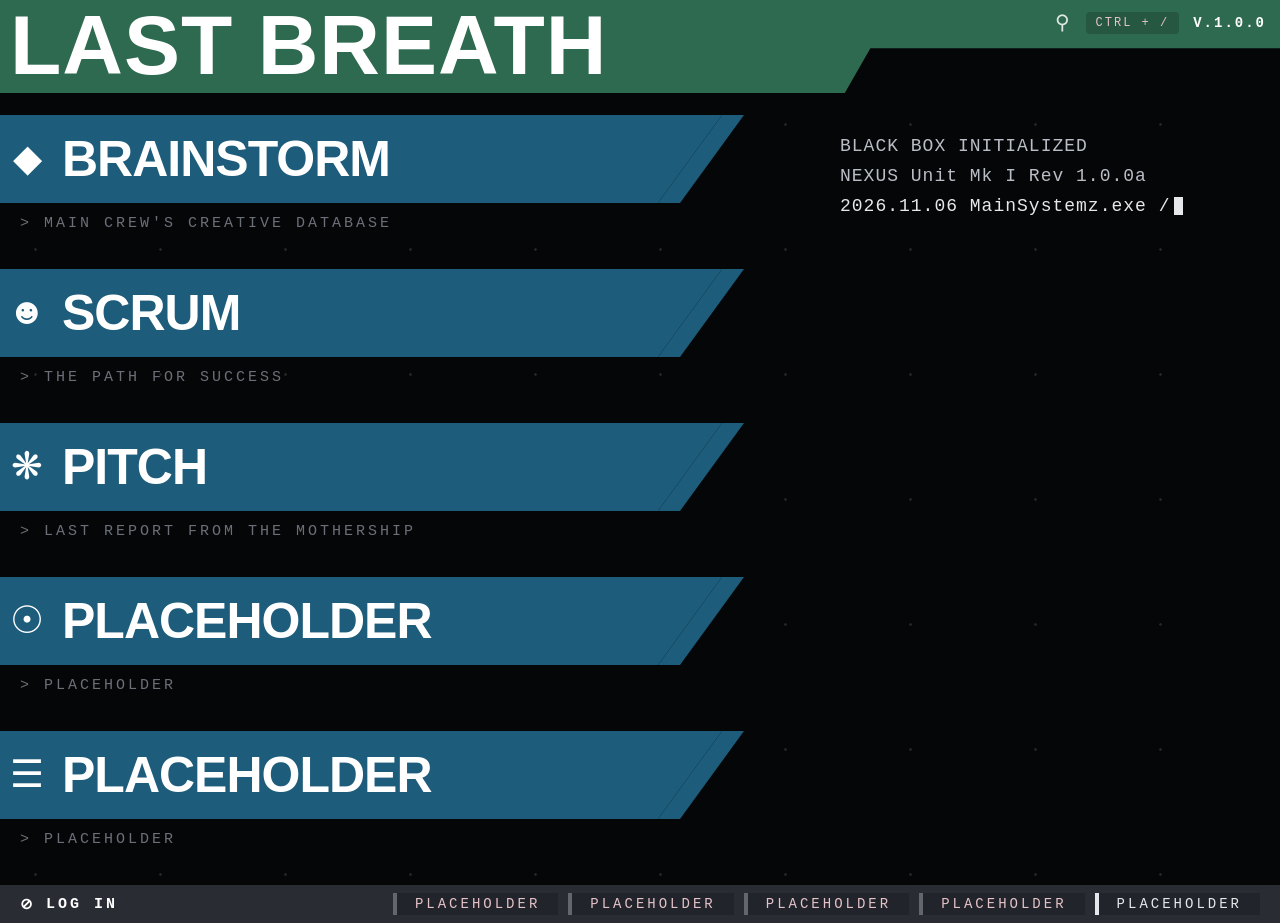
==== index.html @ 3838f7fb "placeholder and recolor" ====
<!DOCTYPE html>
<html lang="pt-BR">
<head>
  <meta charset="UTF-8">
  <meta name="viewport" content="width=device-width, initial-scale=1">
  <title>LAST BREATH</title>
  <link rel="stylesheet" href="style.css">
</head>
<body>

  <header class="topbar">
    <h1 class="logo">LAST BREATH</h1>
    <div class="topbar-tools">
      <span class="search-icon">&#9906;</span>
      <span class="kbd">CTRL + /</span>
      <span class="version">V.1.0.0</span>
    </div>
  </header>

  <main class="layout">
    <nav class="menu">
      <a href="#" class="menu-item">
        <span class="menu-btn"><span class="icon">&#9670;</span><span class="label">Brainstorm</span></span>
        <span class="menu-stripe"></span>
        <span class="menu-sub">&gt; Main crew's creative database</span>
      </a>

      <a href="#" class="menu-item">
        <span class="menu-btn"><span class="icon">&#9787;</span><span class="label">Scrum</span></span>
        <span class="menu-stripe"></span>
        <span class="menu-sub">&gt; The path for success</span>
      </a>

      <a href="#" class="menu-item">
        <span class="menu-btn"><span class="icon">&#10059;</span><span class="label">Pitch</span></span>
        <span class="menu-stripe"></span>
        <span class="menu-sub">&gt; Last report from the mothership</span>
      </a>

      <a href="#" class="menu-item">
        <span class="menu-btn"><span class="icon">&#9737;</span><span class="label">PLACEHOLDER</span></span>
        <span class="menu-stripe"></span>
        <span class="menu-sub">&gt; PLACEHOLDER</span>
      </a>

      <a href="#" class="menu-item">
        <span class="menu-btn"><span class="icon">&#9776;</span><span class="label">PLACEHOLDER</span></span>
        <span class="menu-stripe"></span>
        <span class="menu-sub">&gt; PLACEHOLDER</span>
      </a>
    </nav>

    <section class="terminal">
      <p>BLACK BOX INITIALIZED</p>
      <p>NEXUS Unit Mk I Rev 1.0.0a</p>
      <p class="amber">2026.11.06 MainSystemz.exe /<span class="cursor"></span></p>
    </section>
  </main>

  <footer class="bottombar">
    <a href="#" class="login"><span>&#8856;</span> LOG IN</a>
    <div class="footer-links">
      <a href="#">placeholder</a>
      <a href="#">placeholder</a>
      <a href="#">placeholder</a>
      <a href="#">placeholder</a>
      <a href="#" class="support">placeholder</a>
    </div>
  </footer>

</body>
</html>
---- style.css ----
/* =========================================================
   COLORS
   ========================================================= */
:root {
  --color-background: #050608;              /* fundo da página */
  --color-header: #2D6A4F;
  --color-fotter: #2A2C34;
  --color-primary: #1D5C7A;                 /* topo, botões do menu, rodapé */
  --color-primary-hover: #3A0F16;           /* botões do menu ao passar o mouse */
  --color-accent: #E6E7EB;                  /* destaque: cursor, linha do terminal, "apoie" */
  --color-text: #ffffff;                    /* texto principal */
  --color-text-muted: #6b7078;              /* subtítulos do menu */
  --color-text-terminal: #b9bec6;           /* texto do terminal */
  --color-text-on-primary: #e4c3c8;         /* texto secundário sobre a cor primária */
  --color-grid-dot: rgba(255, 255, 255, 0.12); /* pontos da grade de fundo */
  --color-overlay: rgba(0, 0, 0, 0.18);     /* caixas escuras sobre a cor primária */
  --color-overlay-hover: rgba(0, 0, 0, 0.35);
  --color-border-soft: rgba(255, 255, 255, 0.3); /* borda esquerda dos links do rodapé */
}

* { box-sizing: border-box; margin: 0; padding: 0; }

html, body { height: 100%; }

body {
  background-color: var(--color-background);
  color: var(--color-text);
  font-family: "Share Tech Mono", "Courier New", monospace;
  /* grade pontilhada */
  background-image: radial-gradient(var(--color-grid-dot) 1.2px, transparent 1.5px);
  background-size: 125px 125px;
  background-position: 98px 62px;
  display: flex;
  flex-direction: column;
  min-height: 100vh;
  overflow-x: hidden;
}

/* ---------- TOPO ---------- */
.topbar {
  position: relative;
  height: 93px;
  background: var(--color-header);
  clip-path: polygon(0 0, 100% 0, 100% 52%, 68% 52%, 66% 100%, 0 100%);
  display: flex;
  align-items: flex-start;
  justify-content: space-between;
  flex-shrink: 0;
}

.logo {
  font-family: "Arial Black", Impact, sans-serif;
  font-size: 84px;
  line-height: 90px;
  letter-spacing: 1px;
  padding-left: 10px;
  font-weight: 900;
}

.topbar-tools {
  display: flex;
  align-items: center;
  gap: 14px;
  padding: 10px 14px 0 0;
  font-size: 14px;
  letter-spacing: 2px;
}

.search-icon { font-size: 20px; opacity: .85; }

.kbd {
  background: var(--color-overlay);
  padding: 4px 10px;
  border-radius: 4px;
  font-size: 12px;
  color: var(--color-text-on-primary);
}

.version { font-weight: bold; }

/* ---------- LAYOUT ---------- */
.layout {
  flex: 1;
  display: flex;
  gap: 80px;
  padding-top: 22px;
}

/* ---------- MENU ---------- */
.menu {
  width: 760px;
  max-width: 100%;
  flex-shrink: 0;
}

.menu-item {
  position: relative;
  display: block;
  height: 154px;
  text-decoration: none;
  color: inherit;
}

.menu-btn {
  display: flex;
  align-items: center;
  gap: 8px;
  width: 722px;
  max-width: 100%;
  height: 88px;
  background: var(--color-primary);
  clip-path: polygon(0 0, 100% 0, calc(100% - 64px) 100%, 0 100%);
  transition: background .15s;
}

.menu-stripe {
  position: absolute;
  top: 0;
  left: 658px;
  width: 86px;
  height: 88px;
  background: var(--color-primary);
  clip-path: polygon(64px 0, 86px 0, 22px 100%, 0 100%);
  transition: background .15s;
}

.menu-item:hover .menu-btn,
.menu-item:hover .menu-stripe { background: var(--color-primary-hover); }

.icon {
  font-size: 38px;
  width: 54px;
  text-align: center;
}

.label {
  font-family: "Arial Narrow", "Arial Black", Impact, sans-serif;
  font-size: 50px;
  font-weight: 800;
  text-transform: uppercase;
  letter-spacing: -1px;
}

.menu-sub {
  display: block;
  margin: 12px 0 0 20px;
  font-size: 15px;
  letter-spacing: 3px;
  text-transform: uppercase;
  color: var(--color-text-muted);
}

/* ---------- TERMINAL ---------- */
.terminal {
  padding-top: 16px;
  font-size: 18px;
  line-height: 30px;
  letter-spacing: 1px;
  color: var(--color-text-terminal);
  text-transform: none;
}

.terminal .amber { color: var(--color-accent); }

.cursor {
  display: inline-block;
  width: 9px;
  height: 18px;
  margin-left: 4px;
  vertical-align: middle;
  background: var(--color-accent);
  animation: blink 1s steps(1) infinite;
}

@keyframes blink { 50% { opacity: 0; } }

/* ---------- RODAPÉ ---------- */
.bottombar {
  height: 38px;
  flex-shrink: 0;
  background: var(--color-fotter);
  display: flex;
  align-items: center;
  justify-content: space-between;
  padding: 0 20px;
  font-size: 15px;
  letter-spacing: 3px;
}

.login {
  color: var(--color-text);
  text-decoration: none;
  display: flex;
  align-items: center;
  gap: 10px;
  font-weight: bold;
}

.footer-links { display: flex; gap: 10px; }

.footer-links a {
  color: var(--color-text-on-primary);
  text-decoration: none;
  text-transform: uppercase;
  padding: 3px 18px;
  background: var(--color-overlay);
  border-left: 4px solid var(--color-border-soft);
  font-size: 14px;
  transition: background .15s;
}

.footer-links a:hover { background: var(--color-overlay-hover); }

.footer-links a.support {
  color: var(--color-accent);
  border-left-color: var(--color-accent);
}

/* ---------- RESPONSIVO ---------- */
@media (max-width: 1100px) {
  .terminal { display: none; }
  .logo { font-size: 56px; }
  .label { font-size: 36px; }
  .menu-btn { width: 100%; }
  .menu-stripe { display: none; }
}
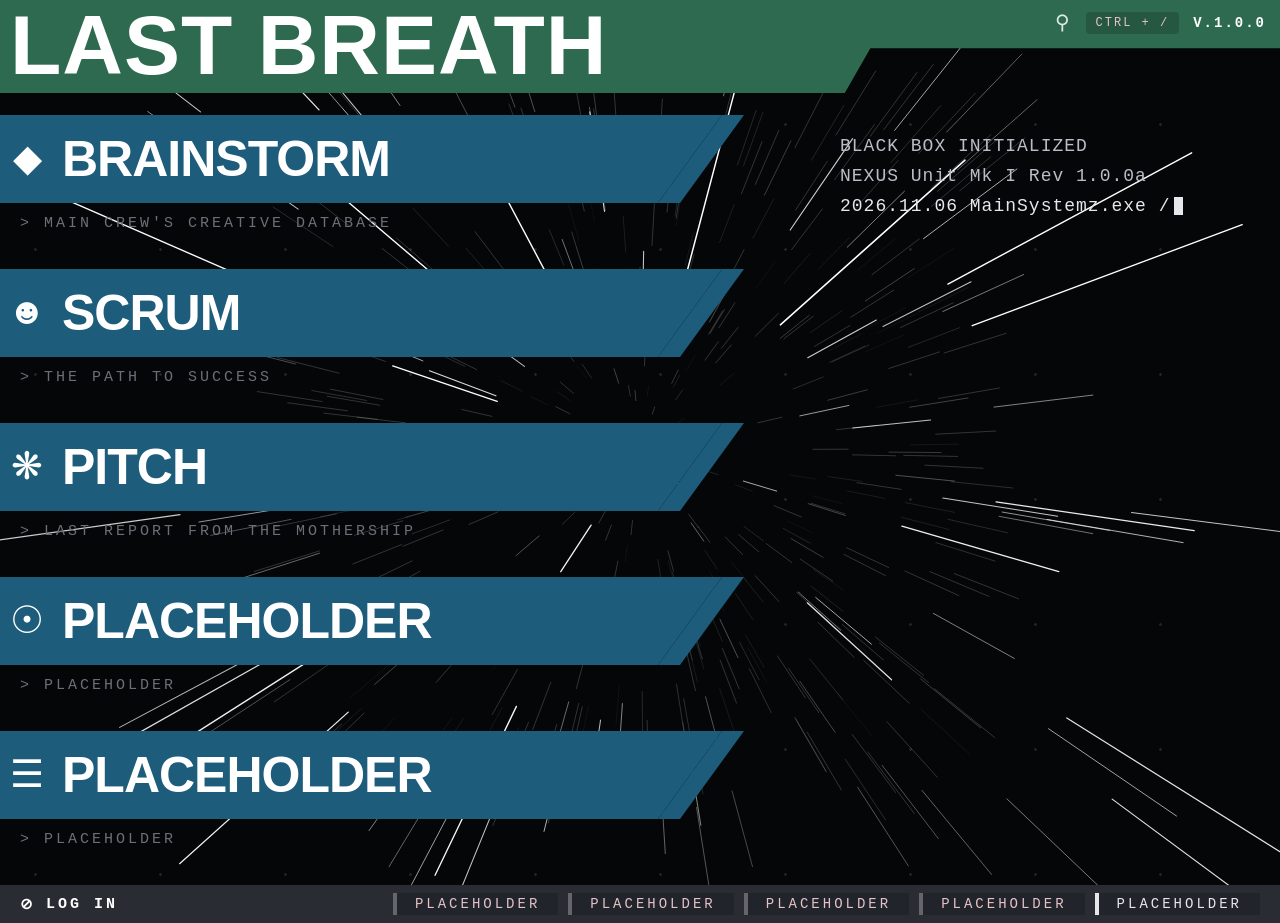
==== commit e86d684a: "fixing" ====
--- a/index.html
+++ b/index.html
@@ -1,5 +1,5 @@
 <!DOCTYPE html>
-<html lang="pt-BR">
+<html lang="en-IE">
 <head>
   <meta charset="UTF-8">
   <meta name="viewport" content="width=device-width, initial-scale=1">
@@ -7,6 +7,7 @@
   <link rel="stylesheet" href="style.css">
 </head>
 <body>
+  <canvas id="hyperspace" aria-hidden="true"></canvas>
 
   <header class="topbar">
     <h1 class="logo">LAST BREATH</h1>
@@ -28,7 +29,7 @@
       <a href="#" class="menu-item">
         <span class="menu-btn"><span class="icon">&#9787;</span><span class="label">Scrum</span></span>
         <span class="menu-stripe"></span>
-        <span class="menu-sub">&gt; The path for success</span>
+        <span class="menu-sub">&gt; The path to success</span>
       </a>
 
       <a href="#" class="menu-item">
@@ -38,15 +39,15 @@
       </a>
 
       <a href="#" class="menu-item">
-        <span class="menu-btn"><span class="icon">&#9737;</span><span class="label">PLACEHOLDER</span></span>
+        <span class="menu-btn"><span class="icon">&#9737;</span><span class="label">Placeholder</span></span>
         <span class="menu-stripe"></span>
-        <span class="menu-sub">&gt; PLACEHOLDER</span>
+        <span class="menu-sub">&gt; Placeholder</span>
       </a>
 
       <a href="#" class="menu-item">
-        <span class="menu-btn"><span class="icon">&#9776;</span><span class="label">PLACEHOLDER</span></span>
+        <span class="menu-btn"><span class="icon">&#9776;</span><span class="label">Placeholder</span></span>
         <span class="menu-stripe"></span>
-        <span class="menu-sub">&gt; PLACEHOLDER</span>
+        <span class="menu-sub">&gt; Placeholder</span>
       </a>
     </nav>
 
@@ -60,13 +61,14 @@
   <footer class="bottombar">
     <a href="#" class="login"><span>&#8856;</span> LOG IN</a>
     <div class="footer-links">
-      <a href="#">placeholder</a>
-      <a href="#">placeholder</a>
-      <a href="#">placeholder</a>
-      <a href="#">placeholder</a>
-      <a href="#" class="support">placeholder</a>
+      <a href="#">Placeholder</a>
+      <a href="#">Placeholder</a>
+      <a href="#">Placeholder</a>
+      <a href="#">Placeholder</a>
+      <a href="#" class="support">Placeholder</a>
     </div>
   </footer>
 
+  <script src="script.js"></script>
 </body>
 </html>
--- a/style.css
+++ b/style.css
@@ -1,22 +1,34 @@
 /* =========================================================
-   COLORS
+   COLORS — edit only this block to change the theme
    ========================================================= */
 :root {
-  --color-background: #050608;              /* fundo da página */
-  --color-header: #2D6A4F;
-  --color-fotter: #2A2C34;
-  --color-primary: #1D5C7A;                 /* topo, botões do menu, rodapé */
-  --color-primary-hover: #3A0F16;           /* botões do menu ao passar o mouse */
-  --color-accent: #E6E7EB;                  /* destaque: cursor, linha do terminal, "apoie" */
-  --color-text: #ffffff;                    /* texto principal */
-  --color-text-muted: #6b7078;              /* subtítulos do menu */
-  --color-text-terminal: #b9bec6;           /* texto do terminal */
-  --color-text-on-primary: #e4c3c8;         /* texto secundário sobre a cor primária */
-  --color-grid-dot: rgba(255, 255, 255, 0.12); /* pontos da grade de fundo */
-  --color-overlay: rgba(0, 0, 0, 0.18);     /* caixas escuras sobre a cor primária */
+  --color-background: #050608;                 /* page background */
+  --color-header: #2D6A4F;                     /* top banner */
+  --color-footer: #2A2C34;                     /* bottom bar */
+  --color-primary: #1D5C7A;                    /* menu buttons */
+  --color-primary-hover: #3A0F16;              /* menu buttons on hover */
+  --color-accent: #E6E7EB;                     /* highlights: cursor, terminal last line, support link */
+  --color-text: #ffffff;                       /* main text */
+  --color-text-muted: #6b7078;                 /* menu subtitles */
+  --color-text-terminal: #b9bec6;              /* terminal text */
+  --color-text-on-primary: #e4c3c8;            /* secondary text over primary colour */
+  --color-grid-dot: rgba(255, 255, 255, 0.12); /* background grid dots */
+  --color-overlay: rgba(0, 0, 0, 0.18);        /* dark boxes over coloured bars */
   --color-overlay-hover: rgba(0, 0, 0, 0.35);
-  --color-border-soft: rgba(255, 255, 255, 0.3); /* borda esquerda dos links do rodapé */
-}
+  --color-border-soft: rgba(255, 255, 255, 0.3); /* left border of footer links */
+  --color-star: #ffffff;                       /* hyperspace stars / streaks */
+}
+
+/* ---------- HYPERSPACE BACKGROUND ---------- */
+#hyperspace {
+  position: fixed;
+  inset: 0;
+  z-index: 0;
+  pointer-events: none;
+}
+
+/* content sits in front of the canvas */
+.topbar, .layout, .bottombar { position: relative; z-index: 1; }
 
 * { box-sizing: border-box; margin: 0; padding: 0; }
 
@@ -26,7 +38,7 @@
   background-color: var(--color-background);
   color: var(--color-text);
   font-family: "Share Tech Mono", "Courier New", monospace;
-  /* grade pontilhada */
+  /* dotted grid */
   background-image: radial-gradient(var(--color-grid-dot) 1.2px, transparent 1.5px);
   background-size: 125px 125px;
   background-position: 98px 62px;
@@ -36,9 +48,8 @@
   overflow-x: hidden;
 }
 
-/* ---------- TOPO ---------- */
+/* ---------- TOP BAR ---------- */
 .topbar {
-  position: relative;
   height: 93px;
   background: var(--color-header);
   clip-path: polygon(0 0, 100% 0, 100% 52%, 68% 52%, 66% 100%, 0 100%);
@@ -174,11 +185,11 @@
 
 @keyframes blink { 50% { opacity: 0; } }
 
-/* ---------- RODAPÉ ---------- */
+/* ---------- BOTTOM BAR ---------- */
 .bottombar {
   height: 38px;
   flex-shrink: 0;
-  background: var(--color-fotter);
+  background: var(--color-footer);
   display: flex;
   align-items: center;
   justify-content: space-between;
@@ -216,7 +227,7 @@
   border-left-color: var(--color-accent);
 }
 
-/* ---------- RESPONSIVO ---------- */
+/* ---------- RESPONSIVE ---------- */
 @media (max-width: 1100px) {
   .terminal { display: none; }
   .logo { font-size: 56px; }
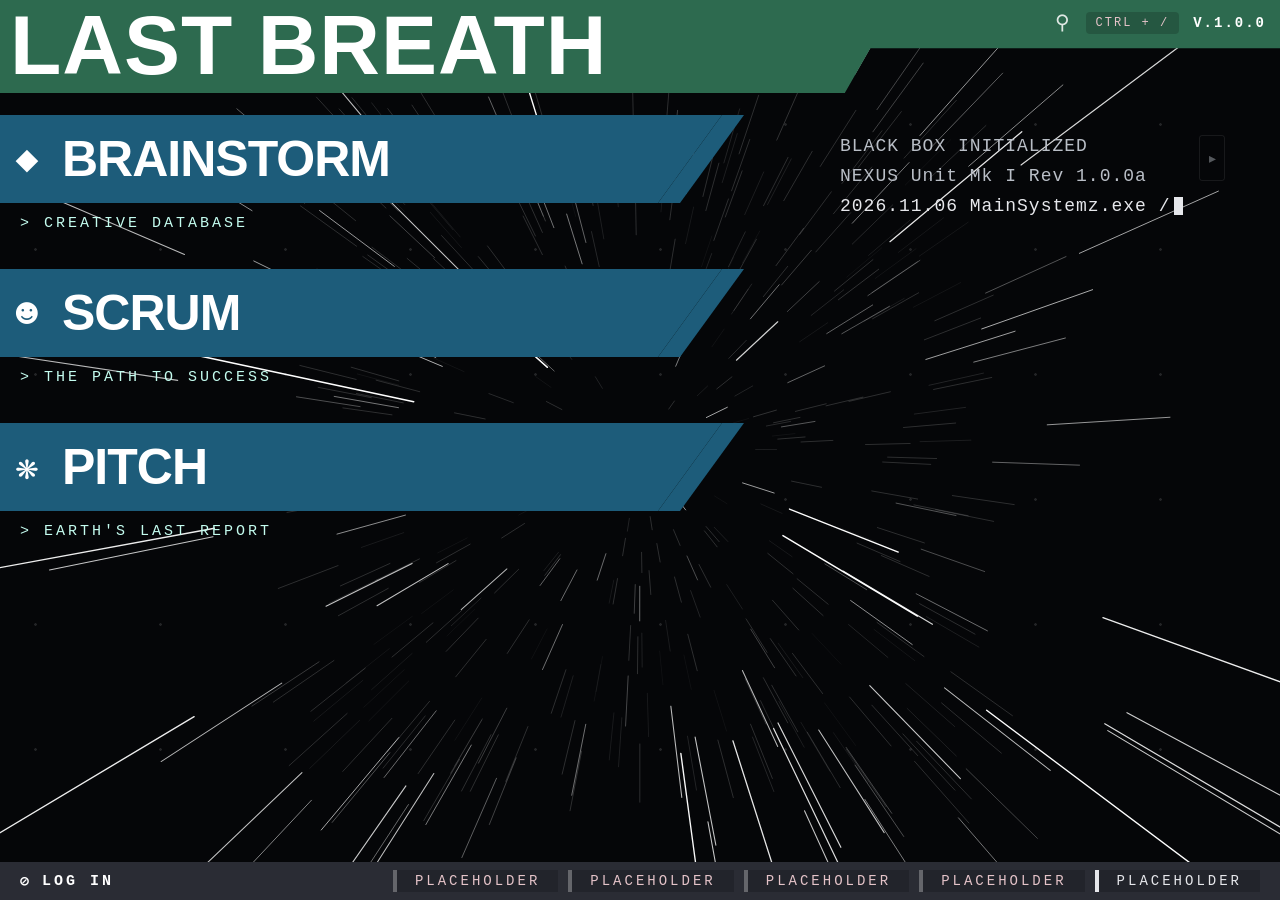
==== commit 723733d4: "adding content" ====
--- a/index.html
+++ b/index.html
@@ -23,7 +23,7 @@
       <a href="#" class="menu-item">
         <span class="menu-btn"><span class="icon">&#9670;</span><span class="label">Brainstorm</span></span>
         <span class="menu-stripe"></span>
-        <span class="menu-sub">&gt; Main crew's creative database</span>
+        <span class="menu-sub">&gt; Creative database</span>
       </a>
 
       <a href="#" class="menu-item">
@@ -35,26 +35,44 @@
       <a href="#" class="menu-item">
         <span class="menu-btn"><span class="icon">&#10059;</span><span class="label">Pitch</span></span>
         <span class="menu-stripe"></span>
-        <span class="menu-sub">&gt; Last report from the mothership</span>
-      </a>
-
-      <a href="#" class="menu-item">
-        <span class="menu-btn"><span class="icon">&#9737;</span><span class="label">Placeholder</span></span>
-        <span class="menu-stripe"></span>
-        <span class="menu-sub">&gt; Placeholder</span>
-      </a>
-
-      <a href="#" class="menu-item">
-        <span class="menu-btn"><span class="icon">&#9776;</span><span class="label">Placeholder</span></span>
-        <span class="menu-stripe"></span>
-        <span class="menu-sub">&gt; Placeholder</span>
+        <span class="menu-sub">&gt; Earth's last report</span>
       </a>
     </nav>
 
-    <section class="terminal">
-      <p>BLACK BOX INITIALIZED</p>
-      <p>NEXUS Unit Mk I Rev 1.0.0a</p>
-      <p class="amber">2026.11.06 MainSystemz.exe /<span class="cursor"></span></p>
+    <section class="terminal" id="terminal">
+      <div class="terminal-body">
+        <!-- default terminal text -->
+        <div class="terminal-text" id="terminal-text">
+          <p>BLACK BOX INITIALIZED</p>
+          <p>NEXUS Unit Mk I Rev 1.0.0a</p>
+          <p class="amber">2026.11.06 MainSystemz.exe /<span class="cursor"></span></p>
+        </div>
+
+        <!-- image viewer (shown when the toggle is clicked) -->
+        <div class="viewer" id="viewer" hidden>
+          <figure class="viewer-frame" id="viewer-frame">
+            <img id="viewer-img" alt="" draggable="false">
+            <span class="viewer-fallback" id="viewer-fallback" hidden>IMAGE NOT FOUND</span>
+          </figure>
+
+          <div class="viewer-caption">
+            <h2 id="viewer-title"></h2>
+            <p id="viewer-text" aria-live="polite"></p>
+          </div>
+
+          <div class="viewer-controls">
+            <button type="button" class="viewer-btn" id="viewer-prev" aria-label="Previous image">&#9664;</button>
+            <div class="viewer-dots" id="viewer-dots"></div>
+            <button type="button" class="viewer-btn" id="viewer-next" aria-label="Next image">&#9654;</button>
+            <span class="viewer-count" id="viewer-count"></span>
+          </div>
+        </div>
+      </div>
+
+      <button type="button" class="terminal-toggle" id="terminal-toggle"
+              aria-expanded="false" aria-controls="viewer" aria-label="Open image viewer">
+        <span aria-hidden="true">&#9656;</span>
+      </button>
     </section>
   </main>
 
--- a/style.css
+++ b/style.css
@@ -9,7 +9,7 @@
   --color-primary-hover: #3A0F16;              /* menu buttons on hover */
   --color-accent: #E6E7EB;                     /* highlights: cursor, terminal last line, support link */
   --color-text: #ffffff;                       /* main text */
-  --color-text-muted: #6b7078;                 /* menu subtitles */
+  --color-text-muted: #c4fcef;                 /* menu subtitles */
   --color-text-terminal: #b9bec6;              /* terminal text */
   --color-text-on-primary: #e4c3c8;            /* secondary text over primary colour */
   --color-grid-dot: rgba(255, 255, 255, 0.12); /* background grid dots */
@@ -17,7 +17,11 @@
   --color-overlay-hover: rgba(0, 0, 0, 0.35);
   --color-border-soft: rgba(255, 255, 255, 0.3); /* left border of footer links */
   --color-star: #ffffff;                       /* hyperspace stars / streaks */
-}
+  --color-panel-bg: rgba(5, 6, 8, 0.8);        /* image viewer panel background */
+  --color-panel-border: rgba(255, 255, 255, 0.18); /* viewer panel / buttons border */
+}
+
+[hidden] { display: none !important; }
 
 /* ---------- HYPERSPACE BACKGROUND ---------- */
 #hyperspace {
@@ -185,6 +189,144 @@
 
 @keyframes blink { 50% { opacity: 0; } }
 
+/* ---------- TERMINAL TOGGLE + IMAGE VIEWER ---------- */
+.terminal {
+  display: flex;
+  align-items: flex-start;
+  gap: 16px;
+}
+
+.terminal-body { min-width: 0; }
+
+.terminal.is-open .terminal-body { width: min(560px, 100%); }
+
+/* subtle tab to the right of the terminal */
+.terminal-toggle {
+  flex-shrink: 0;
+  width: 26px;
+  height: 46px;
+  margin-top: 4px;
+  display: grid;
+  place-items: center;
+  background: transparent;
+  color: var(--color-text-terminal);
+  border: 1px solid var(--color-panel-border);
+  border-radius: 3px;
+  font-size: 14px;
+  cursor: pointer;
+  opacity: .45;
+  transition: opacity .15s, border-color .15s, color .15s;
+}
+
+.terminal-toggle:hover,
+.terminal-toggle:focus-visible {
+  opacity: 1;
+  color: var(--color-accent);
+  border-color: var(--color-accent);
+  outline: none;
+}
+
+.terminal-toggle span { transition: transform .2s; }
+.terminal.is-open .terminal-toggle span { transform: rotate(180deg); }
+
+/* panel */
+.viewer {
+  display: flex;
+  flex-direction: column;
+  gap: 12px;
+  padding: 14px;
+  background: var(--color-panel-bg);
+  border: 1px solid var(--color-panel-border);
+  border-left: 4px solid var(--color-primary);
+}
+
+.viewer-frame {
+  position: relative;
+  aspect-ratio: 16 / 9;
+  overflow: hidden;
+  background: #000;
+  touch-action: pan-y;
+  cursor: grab;
+}
+
+.viewer-frame img {
+  width: 100%;
+  height: 100%;
+  object-fit: cover;
+  display: block;
+  user-select: none;
+  transition: opacity .15s;
+}
+
+.viewer-frame img.is-changing { opacity: 0; }
+
+.viewer-fallback {
+  position: absolute;
+  inset: 0;
+  display: grid;
+  place-items: center;
+  font-size: 14px;
+  letter-spacing: 3px;
+  color: var(--color-text-muted);
+}
+
+.viewer-caption h2 {
+  font-size: 15px;
+  font-weight: normal;
+  letter-spacing: 3px;
+  color: var(--color-accent);
+  margin-bottom: 8px;
+}
+
+.viewer-caption p {
+  font-size: 15px;
+  line-height: 24px;
+  min-height: 96px; /* keeps the panel from jumping while text is typed */
+  color: var(--color-text-terminal);
+}
+
+.viewer-controls {
+  display: flex;
+  align-items: center;
+  gap: 10px;
+}
+
+.viewer-btn {
+  width: 32px;
+  height: 28px;
+  font-size: 11px;
+  color: var(--color-text);
+  background: var(--color-overlay);
+  border: 1px solid var(--color-panel-border);
+  cursor: pointer;
+  transition: background .15s;
+}
+
+.viewer-btn:hover,
+.viewer-btn:focus-visible { background: var(--color-primary); outline: none; }
+
+.viewer-dots { display: flex; gap: 8px; align-items: center; }
+
+.viewer-dot {
+  width: 8px;
+  height: 8px;
+  padding: 0;
+  border: 0;
+  border-radius: 4px;
+  background: var(--color-border-soft);
+  cursor: pointer;
+  transition: width .2s, background .2s;
+}
+
+.viewer-dot.is-active { width: 22px; background: var(--color-accent); }
+
+.viewer-count {
+  margin-left: auto;
+  font-size: 13px;
+  letter-spacing: 2px;
+  color: var(--color-text-muted);
+}
+
 /* ---------- BOTTOM BAR ---------- */
 .bottombar {
   height: 38px;
@@ -229,7 +371,8 @@
 
 /* ---------- RESPONSIVE ---------- */
 @media (max-width: 1100px) {
-  .terminal { display: none; }
+  .layout { flex-direction: column; gap: 24px; }
+  .terminal { padding: 0 16px 24px; }
   .logo { font-size: 56px; }
   .label { font-size: 36px; }
   .menu-btn { width: 100%; }
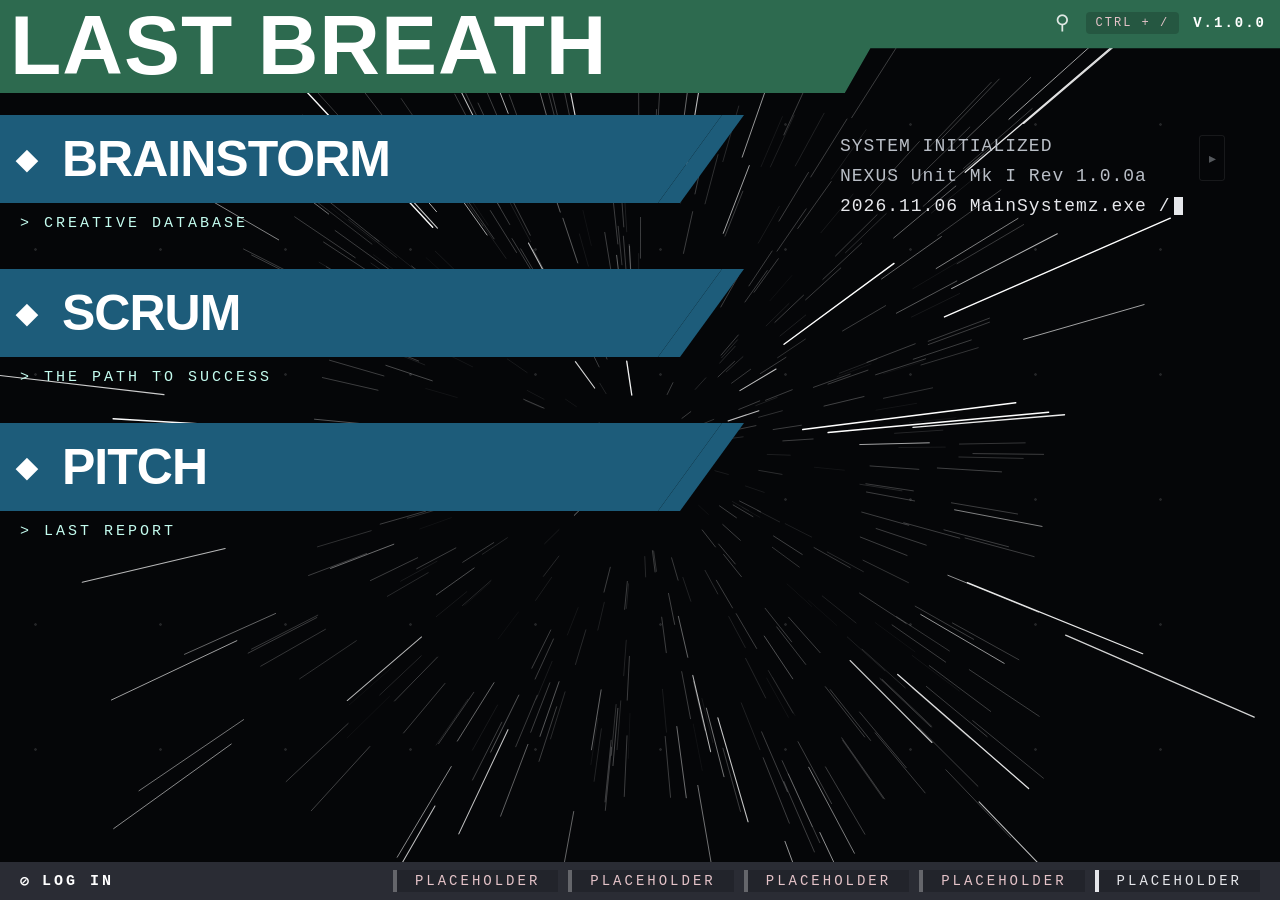
==== commit 7e714a99: "content change" ====
--- a/index.html
+++ b/index.html
@@ -27,15 +27,15 @@
       </a>
 
       <a href="#" class="menu-item">
-        <span class="menu-btn"><span class="icon">&#9787;</span><span class="label">Scrum</span></span>
+        <span class="menu-btn"><span class="icon">&#9670;</span><span class="label">Scrum</span></span>
         <span class="menu-stripe"></span>
         <span class="menu-sub">&gt; The path to success</span>
       </a>
 
       <a href="#" class="menu-item">
-        <span class="menu-btn"><span class="icon">&#10059;</span><span class="label">Pitch</span></span>
+        <span class="menu-btn"><span class="icon">&#9670;</span><span class="label">Pitch</span></span>
         <span class="menu-stripe"></span>
-        <span class="menu-sub">&gt; Earth's last report</span>
+        <span class="menu-sub">&gt; Last report</span>
       </a>
     </nav>
 
@@ -43,7 +43,7 @@
       <div class="terminal-body">
         <!-- default terminal text -->
         <div class="terminal-text" id="terminal-text">
-          <p>BLACK BOX INITIALIZED</p>
+          <p>SYSTEM INITIALIZED</p>
           <p>NEXUS Unit Mk I Rev 1.0.0a</p>
           <p class="amber">2026.11.06 MainSystemz.exe /<span class="cursor"></span></p>
         </div>
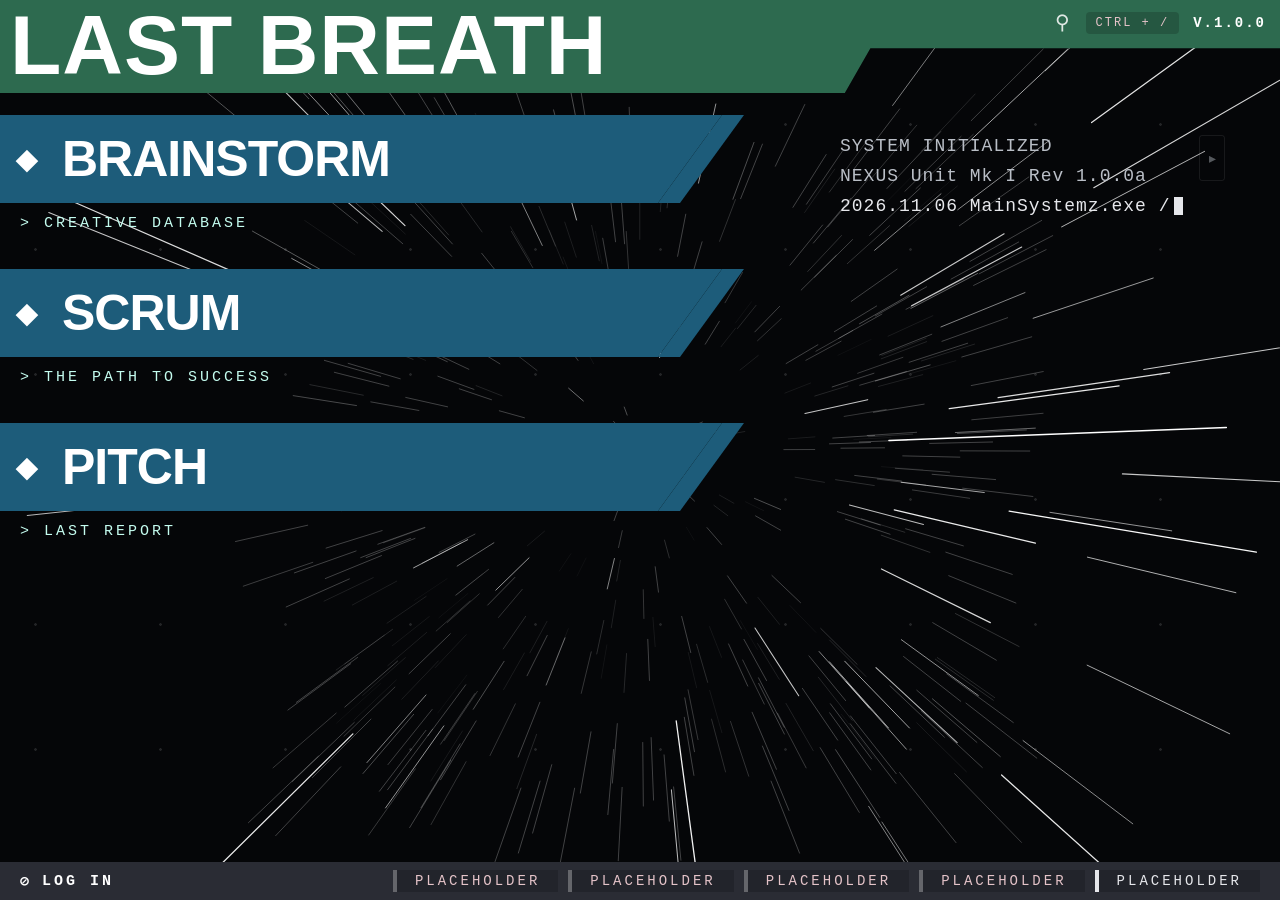
==== commit e5f8d860: "more pages" ====
--- a/index.html
+++ b/index.html
@@ -20,19 +20,19 @@
 
   <main class="layout">
     <nav class="menu">
-      <a href="#" class="menu-item">
+      <a href="brainstorm.html" class="menu-item">
         <span class="menu-btn"><span class="icon">&#9670;</span><span class="label">Brainstorm</span></span>
         <span class="menu-stripe"></span>
         <span class="menu-sub">&gt; Creative database</span>
       </a>
 
-      <a href="#" class="menu-item">
+      <a href="scrum.html" class="menu-item">
         <span class="menu-btn"><span class="icon">&#9670;</span><span class="label">Scrum</span></span>
         <span class="menu-stripe"></span>
         <span class="menu-sub">&gt; The path to success</span>
       </a>
 
-      <a href="#" class="menu-item">
+      <a href="pitch.html" class="menu-item">
         <span class="menu-btn"><span class="icon">&#9670;</span><span class="label">Pitch</span></span>
         <span class="menu-stripe"></span>
         <span class="menu-sub">&gt; Last report</span>
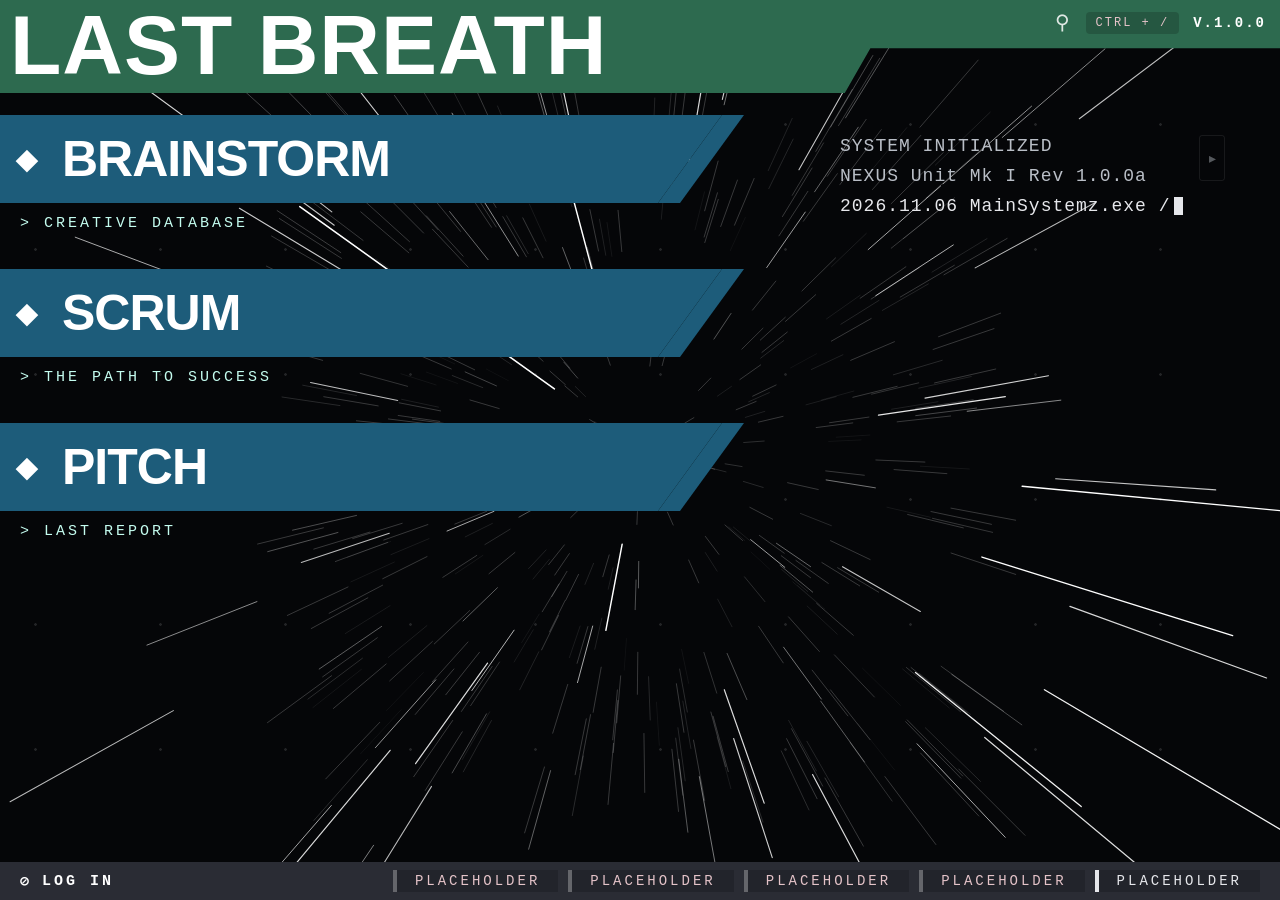
==== commit 4fb1ad99: "more content" ====
--- a/index.html
+++ b/index.html
@@ -88,5 +88,6 @@
   </footer>
 
   <script src="script.js"></script>
+  <script src="content_index.js"></script>
 </body>
 </html>
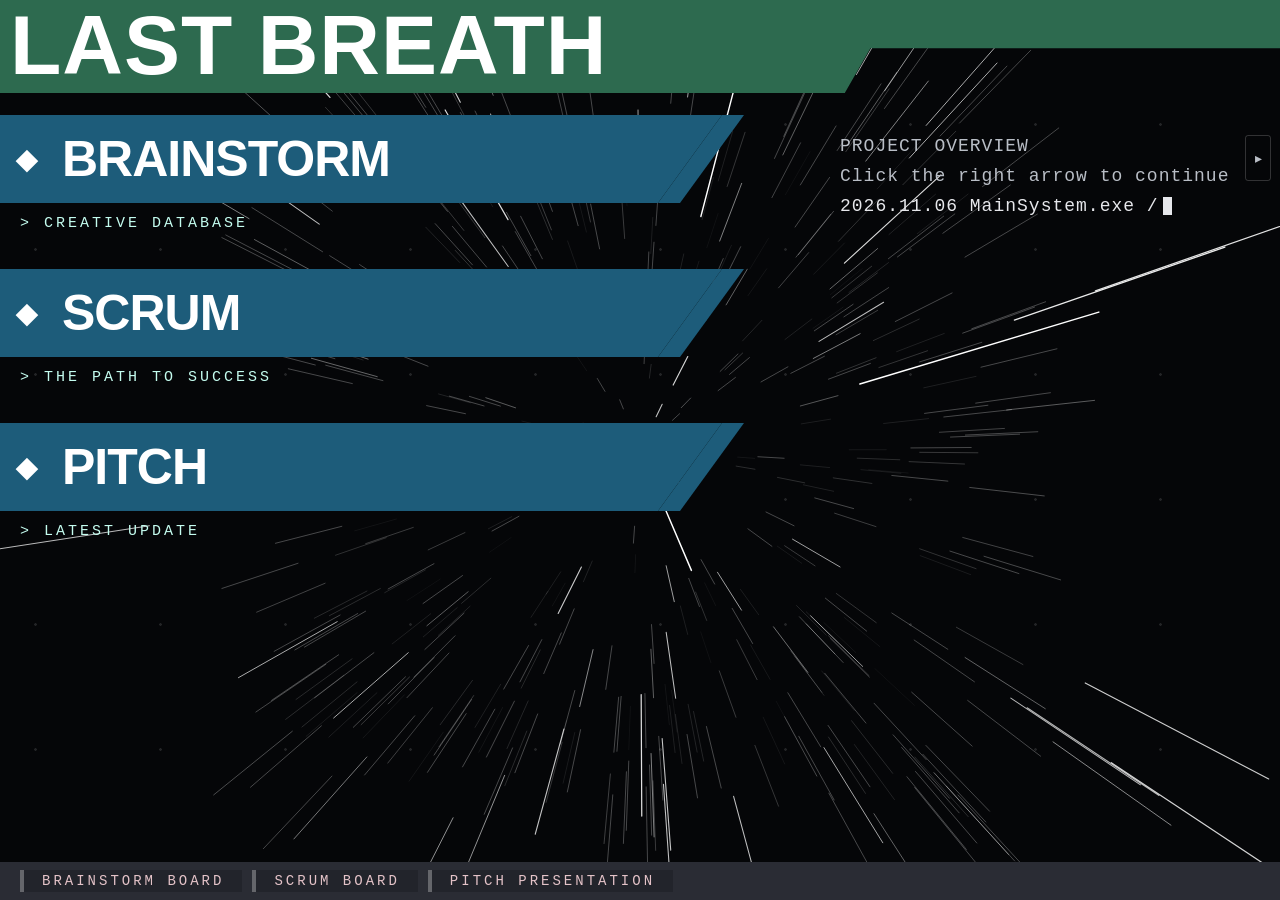
==== commit d842d298: "new" ====
--- a/index.html
+++ b/index.html
@@ -11,11 +11,6 @@
 
   <header class="topbar">
     <h1 class="logo">LAST BREATH</h1>
-    <div class="topbar-tools">
-      <span class="search-icon">&#9906;</span>
-      <span class="kbd">CTRL + /</span>
-      <span class="version">V.1.0.0</span>
-    </div>
   </header>
 
   <main class="layout">
@@ -35,7 +30,7 @@
       <a href="pitch.html" class="menu-item">
         <span class="menu-btn"><span class="icon">&#9670;</span><span class="label">Pitch</span></span>
         <span class="menu-stripe"></span>
-        <span class="menu-sub">&gt; Last report</span>
+        <span class="menu-sub">&gt; Latest update</span>
       </a>
     </nav>
 
@@ -43,9 +38,9 @@
       <div class="terminal-body">
         <!-- default terminal text -->
         <div class="terminal-text" id="terminal-text">
-          <p>SYSTEM INITIALIZED</p>
-          <p>NEXUS Unit Mk I Rev 1.0.0a</p>
-          <p class="amber">2026.11.06 MainSystemz.exe /<span class="cursor"></span></p>
+          <p>PROJECT OVERVIEW</p>
+          <p>Click the right arrow to continue</p>
+          <p class="amber">2026.11.06 MainSystem.exe /<span class="cursor"></span></p>
         </div>
 
         <!-- image viewer (shown when the toggle is clicked) -->
@@ -61,29 +56,26 @@
           </div>
 
           <div class="viewer-controls">
-            <button type="button" class="viewer-btn" id="viewer-prev" aria-label="Previous image">&#9664;</button>
+            <button type="button" class="viewer-btn" id="viewer-prev" aria-label="Previous slide">&#9664;</button>
             <div class="viewer-dots" id="viewer-dots"></div>
-            <button type="button" class="viewer-btn" id="viewer-next" aria-label="Next image">&#9654;</button>
+            <button type="button" class="viewer-btn" id="viewer-next" aria-label="Next slide">&#9654;</button>
             <span class="viewer-count" id="viewer-count"></span>
           </div>
         </div>
       </div>
 
       <button type="button" class="terminal-toggle" id="terminal-toggle"
-              aria-expanded="false" aria-controls="viewer" aria-label="Open image viewer">
+              aria-expanded="false" aria-controls="viewer" aria-label="Open slide viewer">
         <span aria-hidden="true">&#9656;</span>
       </button>
     </section>
   </main>
 
   <footer class="bottombar">
-    <a href="#" class="login"><span>&#8856;</span> LOG IN</a>
     <div class="footer-links">
-      <a href="#">Placeholder</a>
-      <a href="#">Placeholder</a>
-      <a href="#">Placeholder</a>
-      <a href="#">Placeholder</a>
-      <a href="#" class="support">Placeholder</a>
+      <a href="">BRAINSTORM BOARD</a>
+      <a href="#">SCRUM BOARD</a>
+      <a href="#">PITCH PRESENTATION</a>
     </div>
   </footer>
 
--- a/style.css
+++ b/style.css
@@ -214,7 +214,6 @@
   border-radius: 3px;
   font-size: 14px;
   cursor: pointer;
-  opacity: .45;
   transition: opacity .15s, border-color .15s, color .15s;
 }
 
@@ -242,8 +241,7 @@
 
 .viewer-frame {
   position: relative;
-  aspect-ratio: 16 / 9;
-  overflow: hidden;
+  overflow: visible;
   background: #000;
   touch-action: pan-y;
   cursor: grab;
@@ -251,9 +249,11 @@
 
 .viewer-frame img {
   width: 100%;
-  height: 100%;
-  object-fit: cover;
+  height: auto;
+  max-width: 100%;
+  object-fit: contain;
   display: block;
+  margin: 0 auto;
   user-select: none;
   transition: opacity .15s;
 }
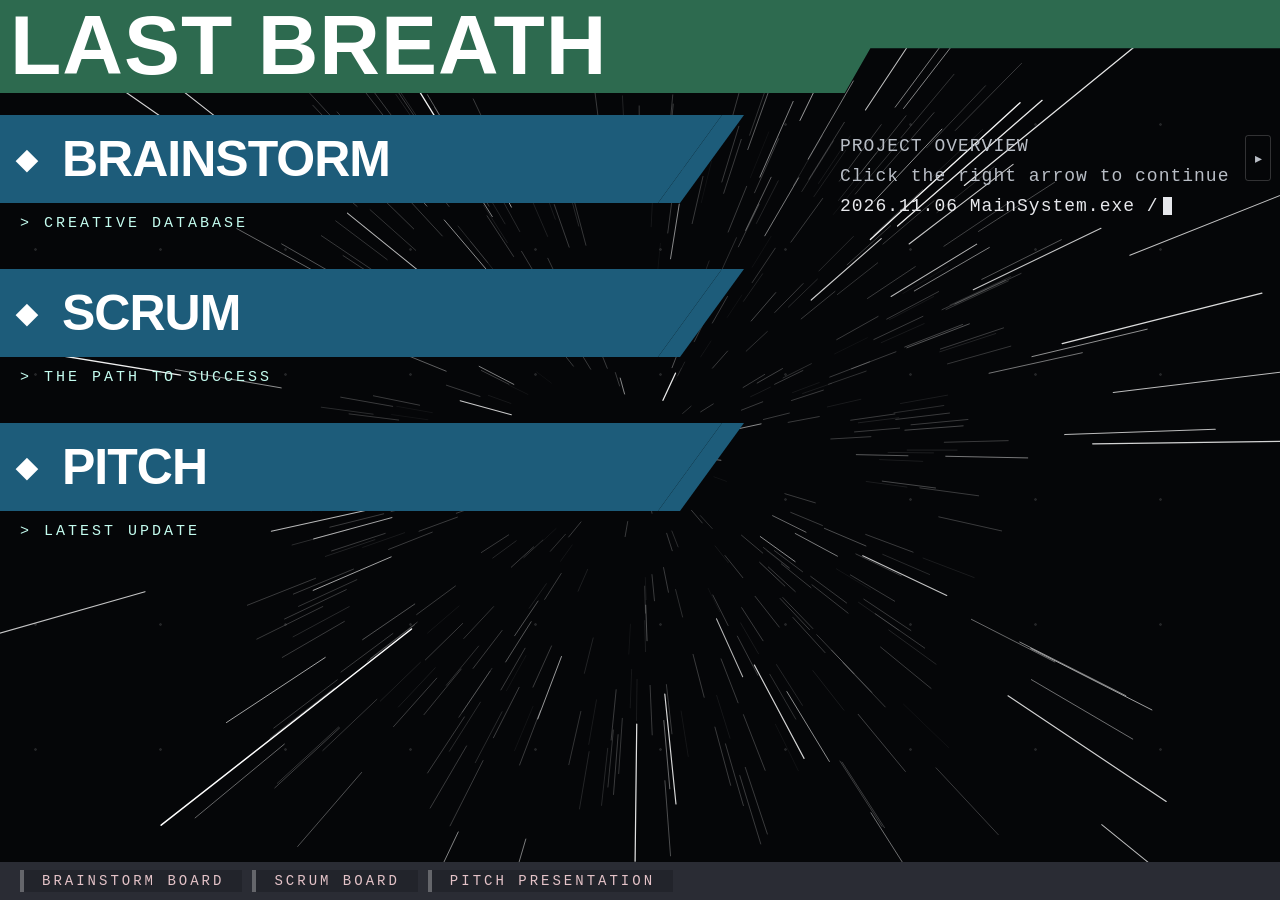
==== commit cdb2d34d: "links" ====
--- a/index.html
+++ b/index.html
@@ -73,9 +73,9 @@
 
   <footer class="bottombar">
     <div class="footer-links">
-      <a href="">BRAINSTORM BOARD</a>
-      <a href="#">SCRUM BOARD</a>
-      <a href="#">PITCH PRESENTATION</a>
+      <a href="https://trello.com/invite/b/6aedc2fb50ad7e30df03090a/ATTI88b9354d7c8d394104c3695ea80c015336B12D91/gamedevproject">BRAINSTORM BOARD</a>
+      <a href="https://trello.com/b/D2g6jdCO">SCRUM BOARD</a>
+      <a href="https://youtu.be/mbdBIZgJWUw">PITCH PRESENTATION</a>
     </div>
   </footer>
 
